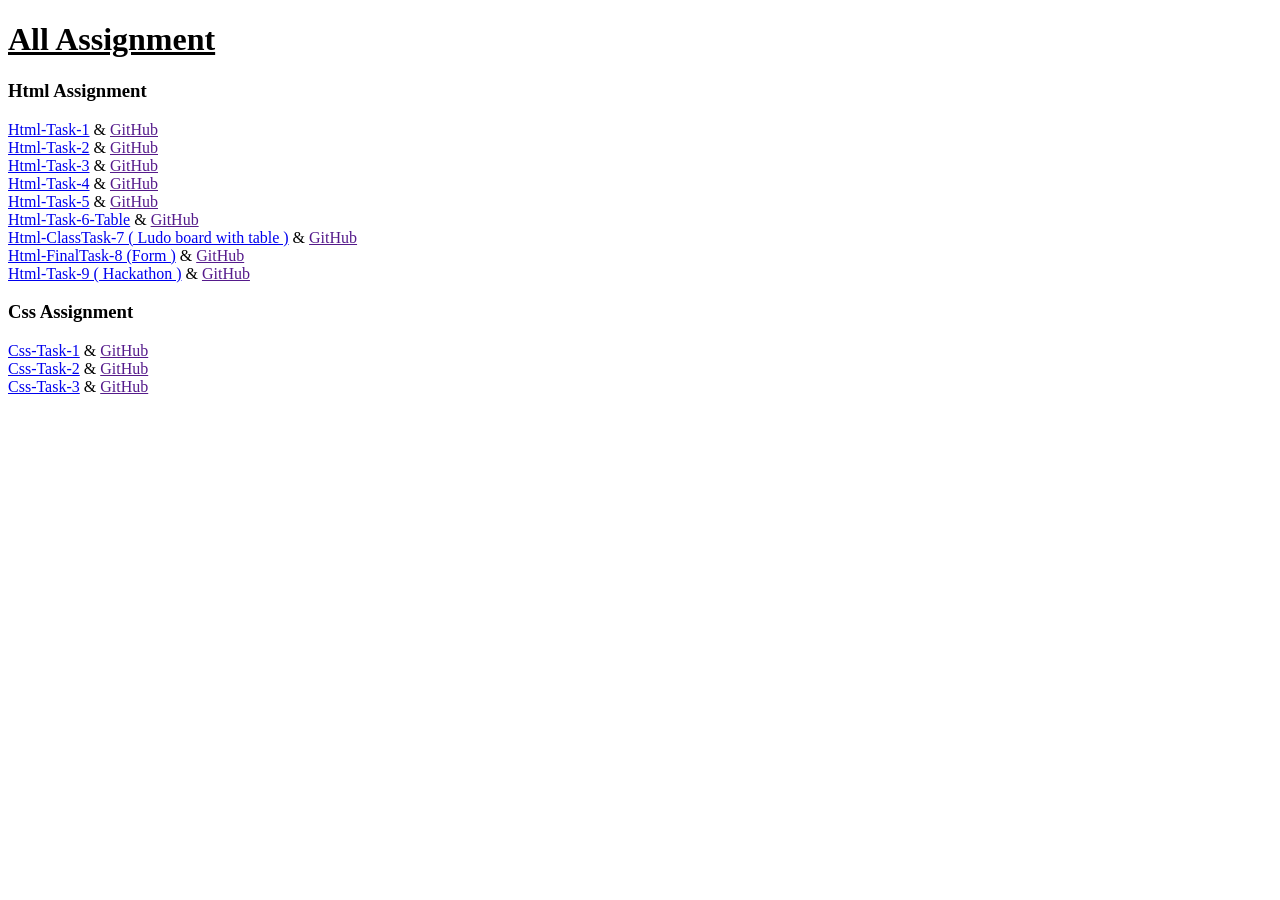
==== index.html @ b9a636ab "first commit" ====
<!DOCTYPE html>
<html lang="en">
<head>
    <meta charset="UTF-8">
    <meta name="viewport" content="width=device-width, initial-scale=1.0">
    <title>All Assignment</title>
</head>
<body>
    <h1><u>All Assignment</u></h1>

    <h3>Html Assignment</h3>

    <a href="./html-task/Assignment 1/index.html">Html-Task-1</a> <span>&</span> <a href="">GitHub</a> <br>
    <a href="./html-task/Assignment 2/index.html">Html-Task-2</a> <span>&</span> <a href="">GitHub</a> <br>
    <a href="./html-task/Assignment 3/index.html">Html-Task-3</a> <span>&</span> <a href="">GitHub</a> <br>
    <a href="./html-task/Assignment 4/index.html">Html-Task-4</a> <span>&</span> <a href="">GitHub</a> <br>
    <a href="./html-task/Assignment 5/task1.html">Html-Task-5</a> <span>&</span> <a href="">GitHub</a> <br>
    <a href="./html-task/Assignment 6/index.html">Html-Task-6-Table</a> <span>&</span> <a href="">GitHub</a> <br>
    <a href="./html-task/assignment 7/index.html">Html-ClassTask-7 ( Ludo board with table )</a> <span>&</span> <a href="">GitHub</a> <br>
    <a href="./html-task/Assignment 8/index.html">Html-FinalTask-8 (Form )</a> <span>&</span> <a href="">GitHub</a> <br>
    <a href="./html-task/Assignment 9/index.html">Html-Task-9 ( Hackathon )</a> <span>&</span> <a href="">GitHub</a> <br>

    <h3>Css Assignment</h3>
    <a href="./css-task/Assignment 1/index.html">Css-Task-1</a> <span>&</span> <a href="">GitHub</a> <br>
    <a href="./css-task/Assignment 2/index.html">Css-Task-2</a> <span>&</span> <a href="">GitHub</a> <br>
    <a href="./css-task/Assignment 3/">Css-Task-3</a> <span>&</span> <a href="">GitHub</a> <br>
</body>
</html>
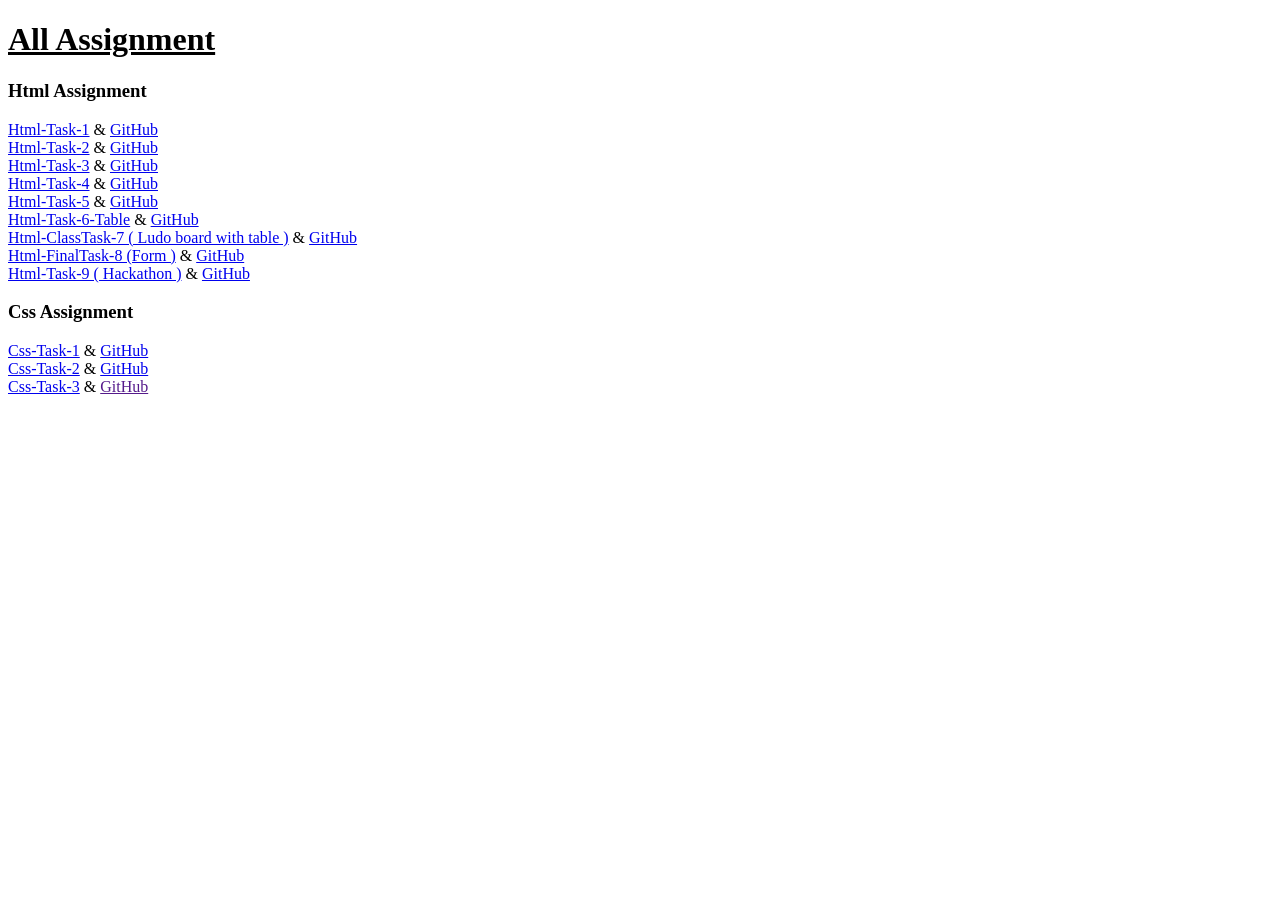
==== commit 79e5fbfc: "Updated project" ====
--- a/index.html
+++ b/index.html
@@ -10,19 +10,19 @@
 
     <h3>Html Assignment</h3>
 
-    <a href="./html-task/Assignment 1/index.html">Html-Task-1</a> <span>&</span> <a href="">GitHub</a> <br>
-    <a href="./html-task/Assignment 2/index.html">Html-Task-2</a> <span>&</span> <a href="">GitHub</a> <br>
-    <a href="./html-task/Assignment 3/index.html">Html-Task-3</a> <span>&</span> <a href="">GitHub</a> <br>
-    <a href="./html-task/Assignment 4/index.html">Html-Task-4</a> <span>&</span> <a href="">GitHub</a> <br>
-    <a href="./html-task/Assignment 5/task1.html">Html-Task-5</a> <span>&</span> <a href="">GitHub</a> <br>
-    <a href="./html-task/Assignment 6/index.html">Html-Task-6-Table</a> <span>&</span> <a href="">GitHub</a> <br>
-    <a href="./html-task/assignment 7/index.html">Html-ClassTask-7 ( Ludo board with table )</a> <span>&</span> <a href="">GitHub</a> <br>
-    <a href="./html-task/Assignment 8/index.html">Html-FinalTask-8 (Form )</a> <span>&</span> <a href="">GitHub</a> <br>
-    <a href="./html-task/Assignment 9/index.html">Html-Task-9 ( Hackathon )</a> <span>&</span> <a href="">GitHub</a> <br>
+    <a href="./html-task/Assignment 1/index.html">Html-Task-1</a> <span>&</span> <a href="https://github.com/alishahwaiz-182/All-Assignments/blob/main/html-task/Assignment%201/index.html">GitHub</a> <br>
+    <a href="./html-task/Assignment 2/index.html">Html-Task-2</a> <span>&</span> <a href="https://github.com/alishahwaiz-182/All-Assignments/blob/main/html-task/Assignment%202/index.html">GitHub</a> <br>
+    <a href="./html-task/Assignment 3/index.html">Html-Task-3</a> <span>&</span> <a href="https://github.com/alishahwaiz-182/All-Assignments/blob/main/html-task/Assignment%203/index.html">GitHub</a> <br>
+    <a href="./html-task/Assignment 4/index.html">Html-Task-4</a> <span>&</span> <a href="https://github.com/alishahwaiz-182/All-Assignments/blob/main/html-task/Assignment%204/index.html">GitHub</a> <br>
+    <a href="./html-task/Assignment 5/task1.html">Html-Task-5</a> <span>&</span> <a href="https://github.com/alishahwaiz-182/All-Assignments/blob/main/html-task/Assignment%205/task1.html">GitHub</a> <br>
+    <a href="./html-task/Assignment 6/index.html">Html-Task-6-Table</a> <span>&</span> <a href="https://github.com/alishahwaiz-182/All-Assignments/blob/main/html-task/Assignment%206/index.html">GitHub</a> <br>
+    <a href="./html-task/assignment 7/index.html">Html-ClassTask-7 ( Ludo board with table )</a> <span>&</span> <a href="https://github.com/alishahwaiz-182/All-Assignments/blob/main/html-task/assignment%207/index.html">GitHub</a> <br>
+    <a href="./html-task/Assignment 8/index.html">Html-FinalTask-8 (Form )</a> <span>&</span> <a href="https://github.com/alishahwaiz-182/All-Assignments/blob/main/html-task/Assignment%208/index.html">GitHub</a> <br>
+    <a href="./html-task/Assignment 9/index.html">Html-Task-9 ( Hackathon )</a> <span>&</span> <a href="https://github.com/alishahwaiz-182/All-Assignments/blob/main/html-task/Assignment%209/index.html">GitHub</a> <br>
 
     <h3>Css Assignment</h3>
-    <a href="./css-task/Assignment 1/index.html">Css-Task-1</a> <span>&</span> <a href="">GitHub</a> <br>
-    <a href="./css-task/Assignment 2/index.html">Css-Task-2</a> <span>&</span> <a href="">GitHub</a> <br>
+    <a href="./css-task/Assignment 1/index.html">Css-Task-1</a> <span>&</span> <a href="https://github.com/alishahwaiz-182/All-Assignments/blob/main/css-task/Assignment%201/index.html">GitHub</a> <br>
+    <a href="./css-task/Assignment 2/index.html">Css-Task-2</a> <span>&</span> <a href="https://github.com/alishahwaiz-182/All-Assignments/blob/main/css-task/Assignment%202/index.html">GitHub</a> <br>
     <a href="./css-task/Assignment 3/">Css-Task-3</a> <span>&</span> <a href="">GitHub</a> <br>
 </body>
 </html>
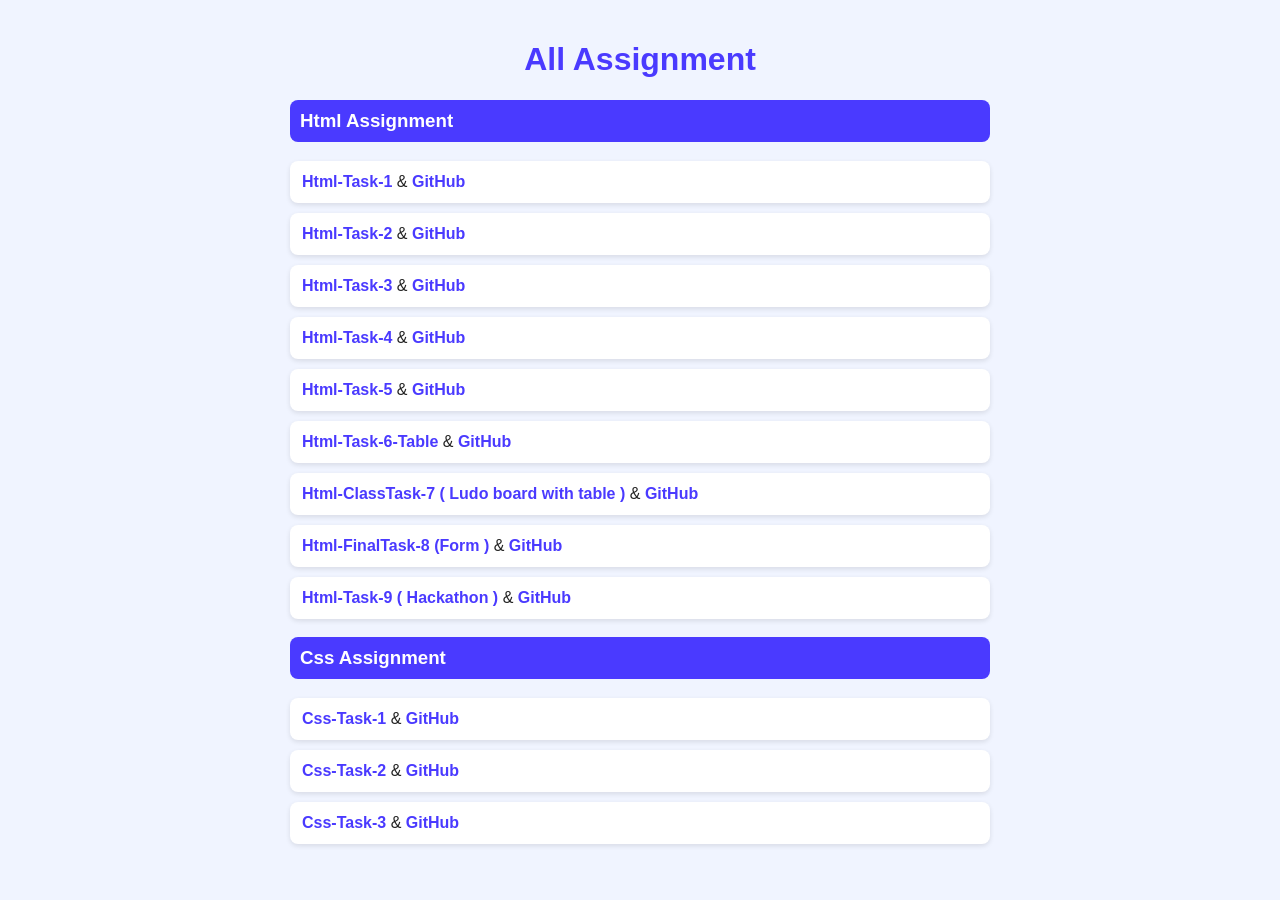
==== commit 32df33b2: "updated" ====
--- a/index.html
+++ b/index.html
@@ -4,25 +4,66 @@
     <meta charset="UTF-8">
     <meta name="viewport" content="width=device-width, initial-scale=1.0">
     <title>All Assignment</title>
+    <style>
+        body {
+            font-family: Arial, sans-serif;
+            background-color: #f0f4ff;
+            color: #222;
+            max-width: 700px;
+            margin: 0 auto;
+            padding: 20px;
+        }
+
+        h1 {
+            text-align: center;
+            color: #4a3aff;
+        }
+
+        h3 {
+            background-color: #4a3aff;
+            color: white;
+            padding: 10px;
+            border-radius: 8px;
+        }
+
+        .task {
+            background-color: white;
+            padding: 12px;
+            margin-bottom: 10px;
+            border-radius: 8px;
+            box-shadow: 0 2px 5px rgba(0, 0, 0, 0.1);
+        }
+
+        a {
+            color: #4a3aff;
+            text-decoration: none;
+            font-weight: bold;
+        }
+
+        a:hover {
+            text-decoration: underline;
+        }
+    </style>
 </head>
 <body>
-    <h1><u>All Assignment</u></h1>
+    <h1>All Assignment</h1>
 
     <h3>Html Assignment</h3>
 
-    <a href="./html-task/Assignment 1/index.html">Html-Task-1</a> <span>&</span> <a href="https://github.com/alishahwaiz-182/All-Assignments/blob/main/html-task/Assignment%201/index.html">GitHub</a> <br>
-    <a href="./html-task/Assignment 2/index.html">Html-Task-2</a> <span>&</span> <a href="https://github.com/alishahwaiz-182/All-Assignments/blob/main/html-task/Assignment%202/index.html">GitHub</a> <br>
-    <a href="./html-task/Assignment 3/index.html">Html-Task-3</a> <span>&</span> <a href="https://github.com/alishahwaiz-182/All-Assignments/blob/main/html-task/Assignment%203/index.html">GitHub</a> <br>
-    <a href="./html-task/Assignment 4/index.html">Html-Task-4</a> <span>&</span> <a href="https://github.com/alishahwaiz-182/All-Assignments/blob/main/html-task/Assignment%204/index.html">GitHub</a> <br>
-    <a href="./html-task/Assignment 5/task1.html">Html-Task-5</a> <span>&</span> <a href="https://github.com/alishahwaiz-182/All-Assignments/blob/main/html-task/Assignment%205/task1.html">GitHub</a> <br>
-    <a href="./html-task/Assignment 6/index.html">Html-Task-6-Table</a> <span>&</span> <a href="https://github.com/alishahwaiz-182/All-Assignments/blob/main/html-task/Assignment%206/index.html">GitHub</a> <br>
-    <a href="./html-task/assignment 7/index.html">Html-ClassTask-7 ( Ludo board with table )</a> <span>&</span> <a href="https://github.com/alishahwaiz-182/All-Assignments/blob/main/html-task/assignment%207/index.html">GitHub</a> <br>
-    <a href="./html-task/Assignment 8/index.html">Html-FinalTask-8 (Form )</a> <span>&</span> <a href="https://github.com/alishahwaiz-182/All-Assignments/blob/main/html-task/Assignment%208/index.html">GitHub</a> <br>
-    <a href="./html-task/Assignment 9/index.html">Html-Task-9 ( Hackathon )</a> <span>&</span> <a href="https://github.com/alishahwaiz-182/All-Assignments/blob/main/html-task/Assignment%209/index.html">GitHub</a> <br>
+    <div class="task"><a href="./html-task/Assignment 1/index.html">Html-Task-1</a> <span>&</span> <a href="https://github.com/alishahwaiz-182/All-Assignments/blob/main/html-task/Assignment%201/index.html">GitHub</a></div>
+    <div class="task"><a href="./html-task/Assignment 2/index.html">Html-Task-2</a> <span>&</span> <a href="https://github.com/alishahwaiz-182/All-Assignments/blob/main/html-task/Assignment%202/index.html">GitHub</a></div>
+    <div class="task"><a href="./html-task/Assignment 3/index.html">Html-Task-3</a> <span>&</span> <a href="https://github.com/alishahwaiz-182/All-Assignments/blob/main/html-task/Assignment%203/index.html">GitHub</a></div>
+    <div class="task"><a href="./html-task/Assignment 4/index.html">Html-Task-4</a> <span>&</span> <a href="https://github.com/alishahwaiz-182/All-Assignments/blob/main/html-task/Assignment%204/index.html">GitHub</a></div>
+    <div class="task"><a href="./html-task/Assignment 5/task1.html">Html-Task-5</a> <span>&</span> <a href="https://github.com/alishahwaiz-182/All-Assignments/blob/main/html-task/Assignment%205/task1.html">GitHub</a></div>
+    <div class="task"><a href="./html-task/Assignment 6/index.html">Html-Task-6-Table</a> <span>&</span> <a href="https://github.com/alishahwaiz-182/All-Assignments/blob/main/html-task/Assignment%206/index.html">GitHub</a></div>
+    <div class="task"><a href="./html-task/assignment 7/index.html">Html-ClassTask-7 ( Ludo board with table )</a> <span>&</span> <a href="https://github.com/alishahwaiz-182/All-Assignments/blob/main/html-task/assignment%207/index.html">GitHub</a></div>
+    <div class="task"><a href="./html-task/Assignment 8/index.html">Html-FinalTask-8 (Form )</a> <span>&</span> <a href="https://github.com/alishahwaiz-182/All-Assignments/blob/main/html-task/Assignment%208/index.html">GitHub</a></div>
+    <div class="task"><a href="./html-task/Assignment 9/index.html">Html-Task-9 ( Hackathon )</a> <span>&</span> <a href="https://github.com/alishahwaiz-182/All-Assignments/blob/main/html-task/Assignment%209/index.html">GitHub</a></div>
 
     <h3>Css Assignment</h3>
-    <a href="./css-task/Assignment 1/index.html">Css-Task-1</a> <span>&</span> <a href="https://github.com/alishahwaiz-182/All-Assignments/blob/main/css-task/Assignment%201/index.html">GitHub</a> <br>
-    <a href="./css-task/Assignment 2/index.html">Css-Task-2</a> <span>&</span> <a href="https://github.com/alishahwaiz-182/All-Assignments/blob/main/css-task/Assignment%202/index.html">GitHub</a> <br>
-    <a href="./css-task/Assignment 3/">Css-Task-3</a> <span>&</span> <a href="">GitHub</a> <br>
+
+    <div class="task"><a href="./css-task/Assignment 1/index.html">Css-Task-1</a> <span>&</span> <a href="https://github.com/alishahwaiz-182/All-Assignments/blob/main/css-task/Assignment%201/index.html">GitHub</a></div>
+    <div class="task"><a href="./css-task/Assignment 2/index.html">Css-Task-2</a> <span>&</span> <a href="https://github.com/alishahwaiz-182/All-Assignments/blob/main/css-task/Assignment%202/index.html">GitHub</a></div>
+    <div class="task"><a href="./css-task/Assignment 3/">Css-Task-3</a> <span>&</span> <a href="https://github.com/alishahwaiz-182/All-Assignments/tree/main/css-task/Assignment%203">GitHub</a></div>
 </body>
 </html>
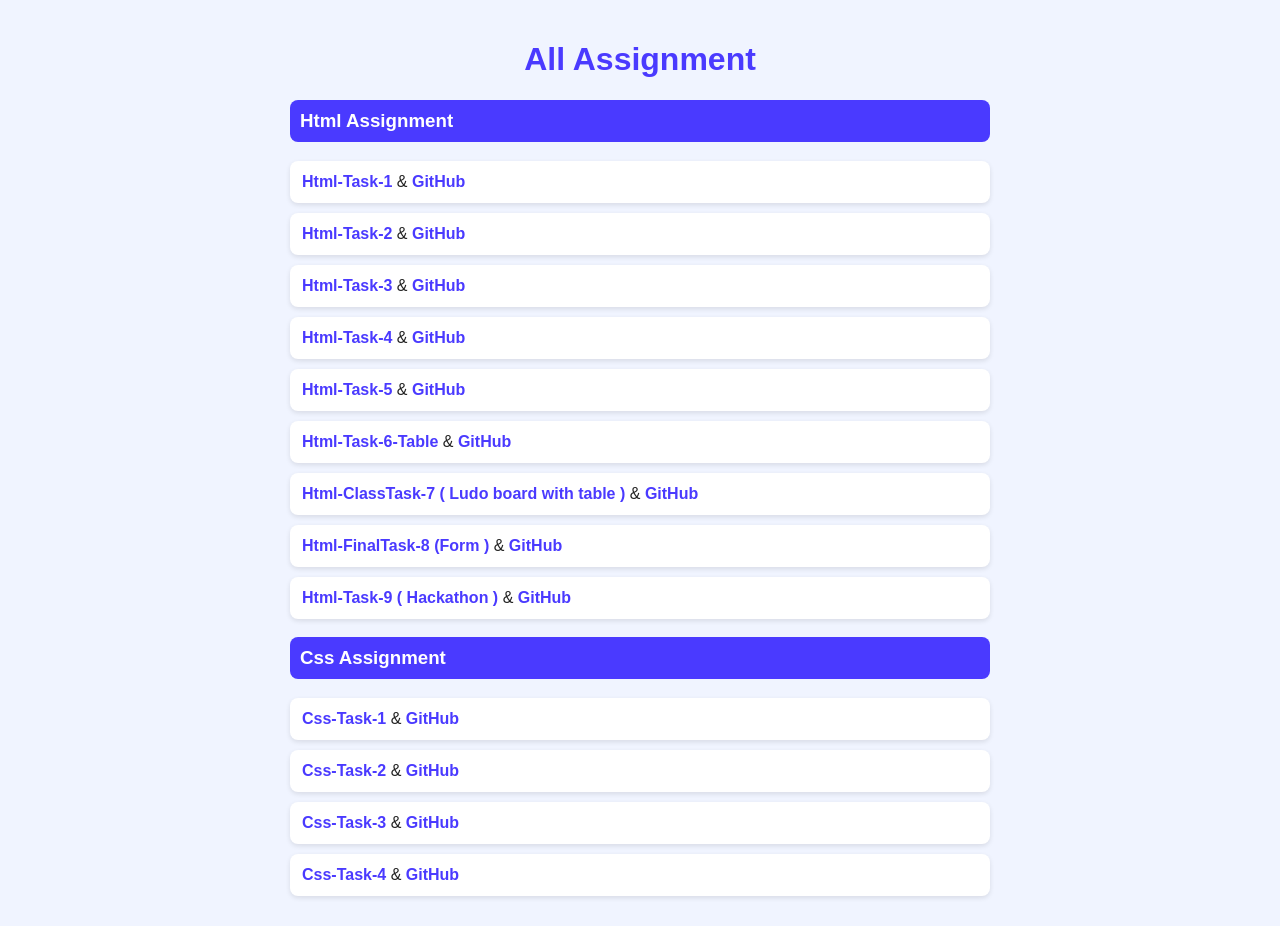
==== commit 70852029: "Add box model code and description" ====
--- a/index.html
+++ b/index.html
@@ -51,19 +51,20 @@
     <h3>Html Assignment</h3>
 
     <div class="task"><a href="./html-task/Assignment 1/index.html">Html-Task-1</a> <span>&</span> <a href="https://github.com/alishahwaiz-182/All-Assignments/blob/main/html-task/Assignment%201/index.html">GitHub</a></div>
-    <div class="task"><a href="./html-task/Assignment 2/index.html">Html-Task-2</a> <span>&</span> <a href="https://github.com/alishahwaiz-182/All-Assignments/blob/main/html-task/Assignment%202/index.html">GitHub</a></div>
-    <div class="task"><a href="./html-task/Assignment 3/index.html">Html-Task-3</a> <span>&</span> <a href="https://github.com/alishahwaiz-182/All-Assignments/blob/main/html-task/Assignment%203/index.html">GitHub</a></div>
-    <div class="task"><a href="./html-task/Assignment 4/index.html">Html-Task-4</a> <span>&</span> <a href="https://github.com/alishahwaiz-182/All-Assignments/blob/main/html-task/Assignment%204/index.html">GitHub</a></div>
-    <div class="task"><a href="./html-task/Assignment 5/task1.html">Html-Task-5</a> <span>&</span> <a href="https://github.com/alishahwaiz-182/All-Assignments/blob/main/html-task/Assignment%205/task1.html">GitHub</a></div>
+    <div class="task"><a href="./html-task/Assignment 2/index.html">Html-Task-2</a> <span>&</span> <a href="https://github.com/alishahwaiz-182/All-Assignments/blob/main/html-task/Assignment%202">GitHub</a></div>
+    <div class="task"><a href="./html-task/Assignment 3/index.html">Html-Task-3</a> <span>&</span> <a href="https://github.com/alishahwaiz-182/All-Assignments/blob/main/html-task/Assignment%203">GitHub</a></div>
+    <div class="task"><a href="./html-task/Assignment 4/index.html">Html-Task-4</a> <span>&</span> <a href="https://github.com/alishahwaiz-182/All-Assignments/blob/main/html-task/Assignment%204">GitHub</a></div>
+    <div class="task"><a href="./html-task/Assignment 5/task1.html">Html-Task-5</a> <span>&</span> <a href="https://github.com/alishahwaiz-182/All-Assignments/blob/main/html-task/Assignment%205">GitHub</a></div>
     <div class="task"><a href="./html-task/Assignment 6/index.html">Html-Task-6-Table</a> <span>&</span> <a href="https://github.com/alishahwaiz-182/All-Assignments/blob/main/html-task/Assignment%206/index.html">GitHub</a></div>
     <div class="task"><a href="./html-task/assignment 7/index.html">Html-ClassTask-7 ( Ludo board with table )</a> <span>&</span> <a href="https://github.com/alishahwaiz-182/All-Assignments/blob/main/html-task/assignment%207/index.html">GitHub</a></div>
-    <div class="task"><a href="./html-task/Assignment 8/index.html">Html-FinalTask-8 (Form )</a> <span>&</span> <a href="https://github.com/alishahwaiz-182/All-Assignments/blob/main/html-task/Assignment%208/index.html">GitHub</a></div>
+    <div class="task"><a href="./html-task/Assignment 8/index.html">Html-FinalTask-8 (Form )</a> <span>&</span> <a href="https://github.com/alishahwaiz-182/All-Assignments/blob/main/html-task/Assignment%208">GitHub</a></div>
     <div class="task"><a href="./html-task/Assignment 9/index.html">Html-Task-9 ( Hackathon )</a> <span>&</span> <a href="https://github.com/alishahwaiz-182/All-Assignments/blob/main/html-task/Assignment%209/index.html">GitHub</a></div>
 
     <h3>Css Assignment</h3>
 
-    <div class="task"><a href="./css-task/Assignment 1/index.html">Css-Task-1</a> <span>&</span> <a href="https://github.com/alishahwaiz-182/All-Assignments/blob/main/css-task/Assignment%201/index.html">GitHub</a></div>
-    <div class="task"><a href="./css-task/Assignment 2/index.html">Css-Task-2</a> <span>&</span> <a href="https://github.com/alishahwaiz-182/All-Assignments/blob/main/css-task/Assignment%202/index.html">GitHub</a></div>
-    <div class="task"><a href="./css-task/Assignment 3/">Css-Task-3</a> <span>&</span> <a href="https://github.com/alishahwaiz-182/All-Assignments/tree/main/css-task/Assignment%203">GitHub</a></div>
+    <div class="task"><a href="./css-task/Assignment 1/index.html">Css-Task-1</a> <span>&</span> <a href="https://github.com/alishahwaiz-182/All-Assignments/blob/main/css-task/Assignment%201">GitHub</a></div>
+    <div class="task"><a href="./css-task/Assignment 2/index.html">Css-Task-2</a> <span>&</span> <a href="https://github.com/alishahwaiz-182/All-Assignments/blob/main/css-task/Assignment%202">GitHub</a></div>
+    <div class="task"><a href="./css-task/Assignment 3/index.html">Css-Task-3</a> <span>&</span> <a href="https://github.com/alishahwaiz-182/All-Assignments/tree/main/css-task/Assignment%203">GitHub</a></div>
+    <div class="task"><a href="./css-task/Assignment 4/index.html">Css-Task-4</a> <span>&</span> <a href="https://github.com/alishahwaiz-182/All-Assignments/tree/main/css-task/Assignment%204">GitHub</a></div>
 </body>
 </html>
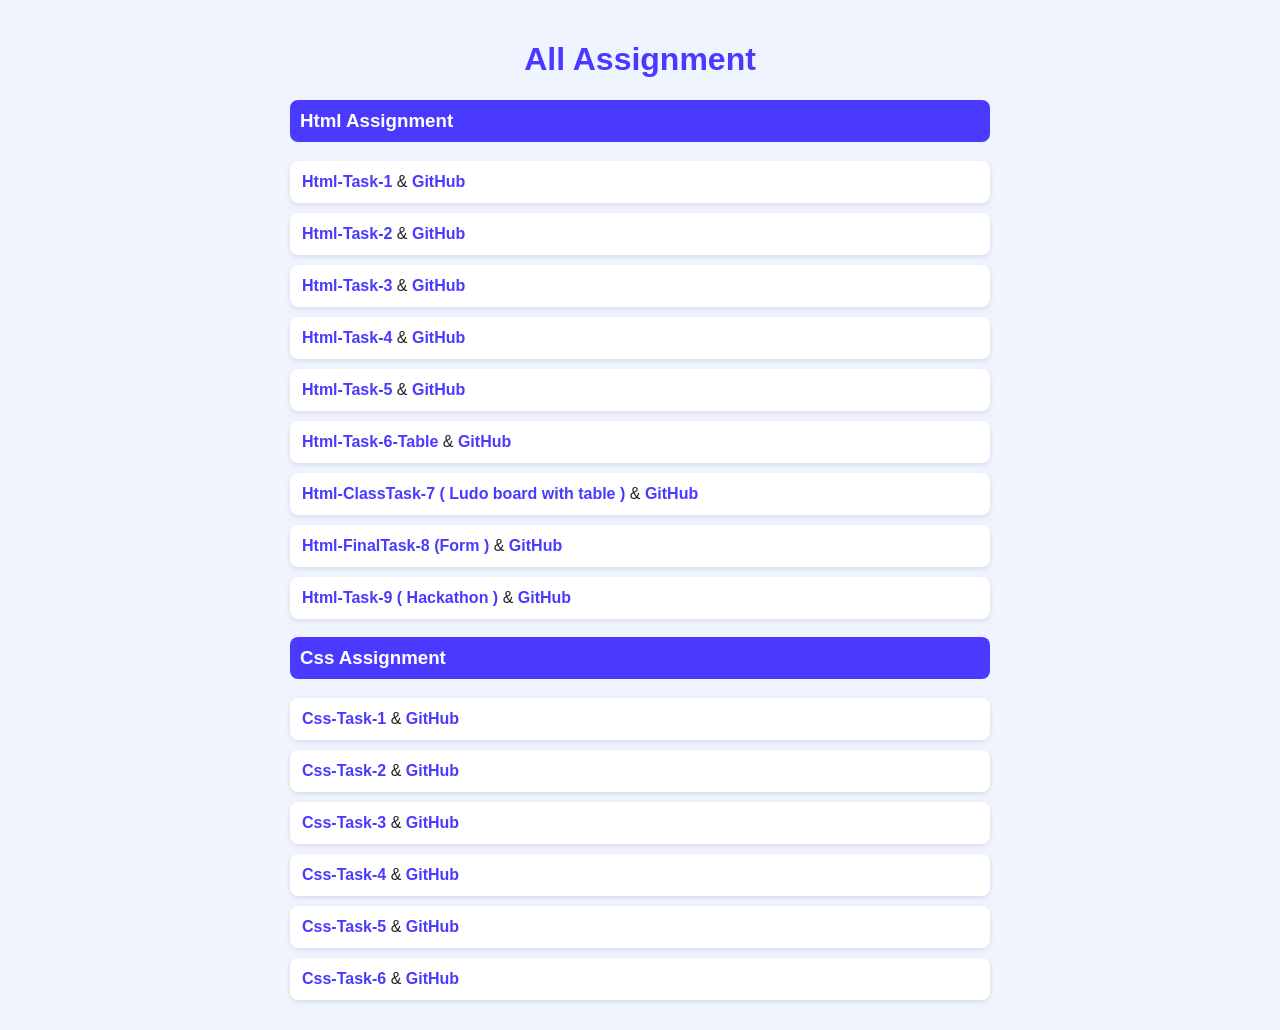
==== commit 9353807a: "Fix category grid to show 4 cards per row" ====
--- a/index.html
+++ b/index.html
@@ -66,5 +66,7 @@
     <div class="task"><a href="./css-task/Assignment 2/index.html">Css-Task-2</a> <span>&</span> <a href="https://github.com/alishahwaiz-182/All-Assignments/blob/main/css-task/Assignment%202">GitHub</a></div>
     <div class="task"><a href="./css-task/Assignment 3/index.html">Css-Task-3</a> <span>&</span> <a href="https://github.com/alishahwaiz-182/All-Assignments/tree/main/css-task/Assignment%203">GitHub</a></div>
     <div class="task"><a href="./css-task/Assignment 4/index.html">Css-Task-4</a> <span>&</span> <a href="https://github.com/alishahwaiz-182/All-Assignments/tree/main/css-task/Assignment%204">GitHub</a></div>
+    <div class="task"><a href="./css-task/Assignment 5/index.html">Css-Task-5</a> <span>&</span> <a href="https://github.com/alishahwaiz-182/All-Assignments/tree/main/css-task/Assignment%205">GitHub</a></div>
+    <div class="task"><a href="./css-task/Assignment 6/index.html">Css-Task-6</a> <span>&</span> <a href="https://github.com/alishahwaiz-182/All-Assignments/tree/main/css-task/Assignment%206">GitHub</a></div>
 </body>
 </html>
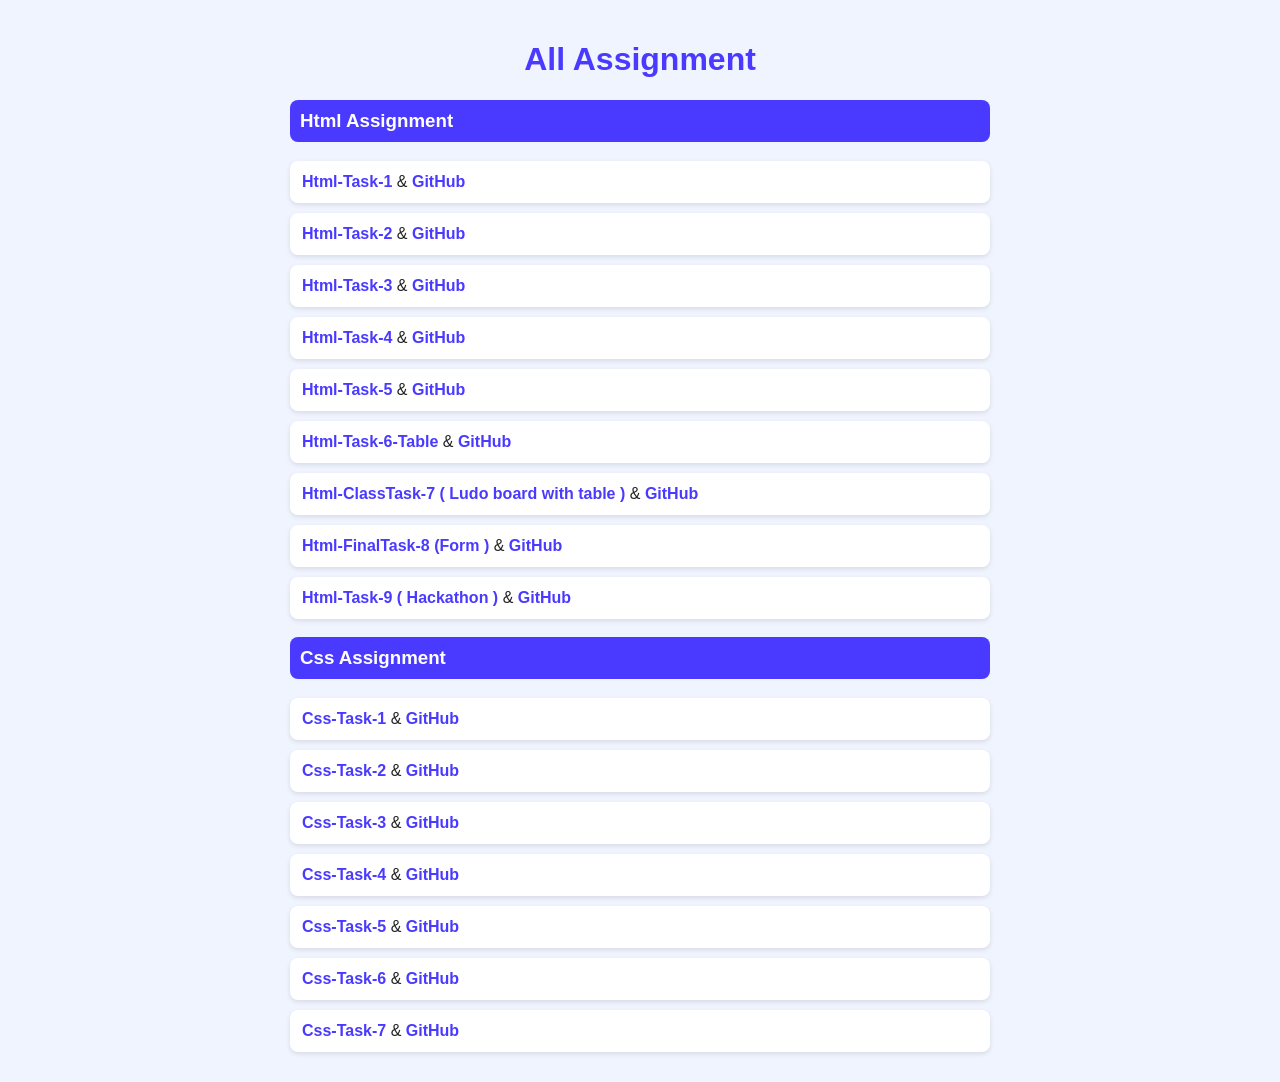
==== commit 56c9fe5a: "Update CSS layout" ====
--- a/index.html
+++ b/index.html
@@ -68,5 +68,6 @@
     <div class="task"><a href="./css-task/Assignment 4/index.html">Css-Task-4</a> <span>&</span> <a href="https://github.com/alishahwaiz-182/All-Assignments/tree/main/css-task/Assignment%204">GitHub</a></div>
     <div class="task"><a href="./css-task/Assignment 5/index.html">Css-Task-5</a> <span>&</span> <a href="https://github.com/alishahwaiz-182/All-Assignments/tree/main/css-task/Assignment%205">GitHub</a></div>
     <div class="task"><a href="./css-task/Assignment 6/index.html">Css-Task-6</a> <span>&</span> <a href="https://github.com/alishahwaiz-182/All-Assignments/tree/main/css-task/Assignment%206">GitHub</a></div>
+    <div class="task"><a href="./css-task/Assignment 7/index.html">Css-Task-7</a> <span>&</span> <a href="https://github.com/alishahwaiz-182/All-Assignments/tree/main/css-task/Assignment%207">GitHub</a></div>
 </body>
 </html>
